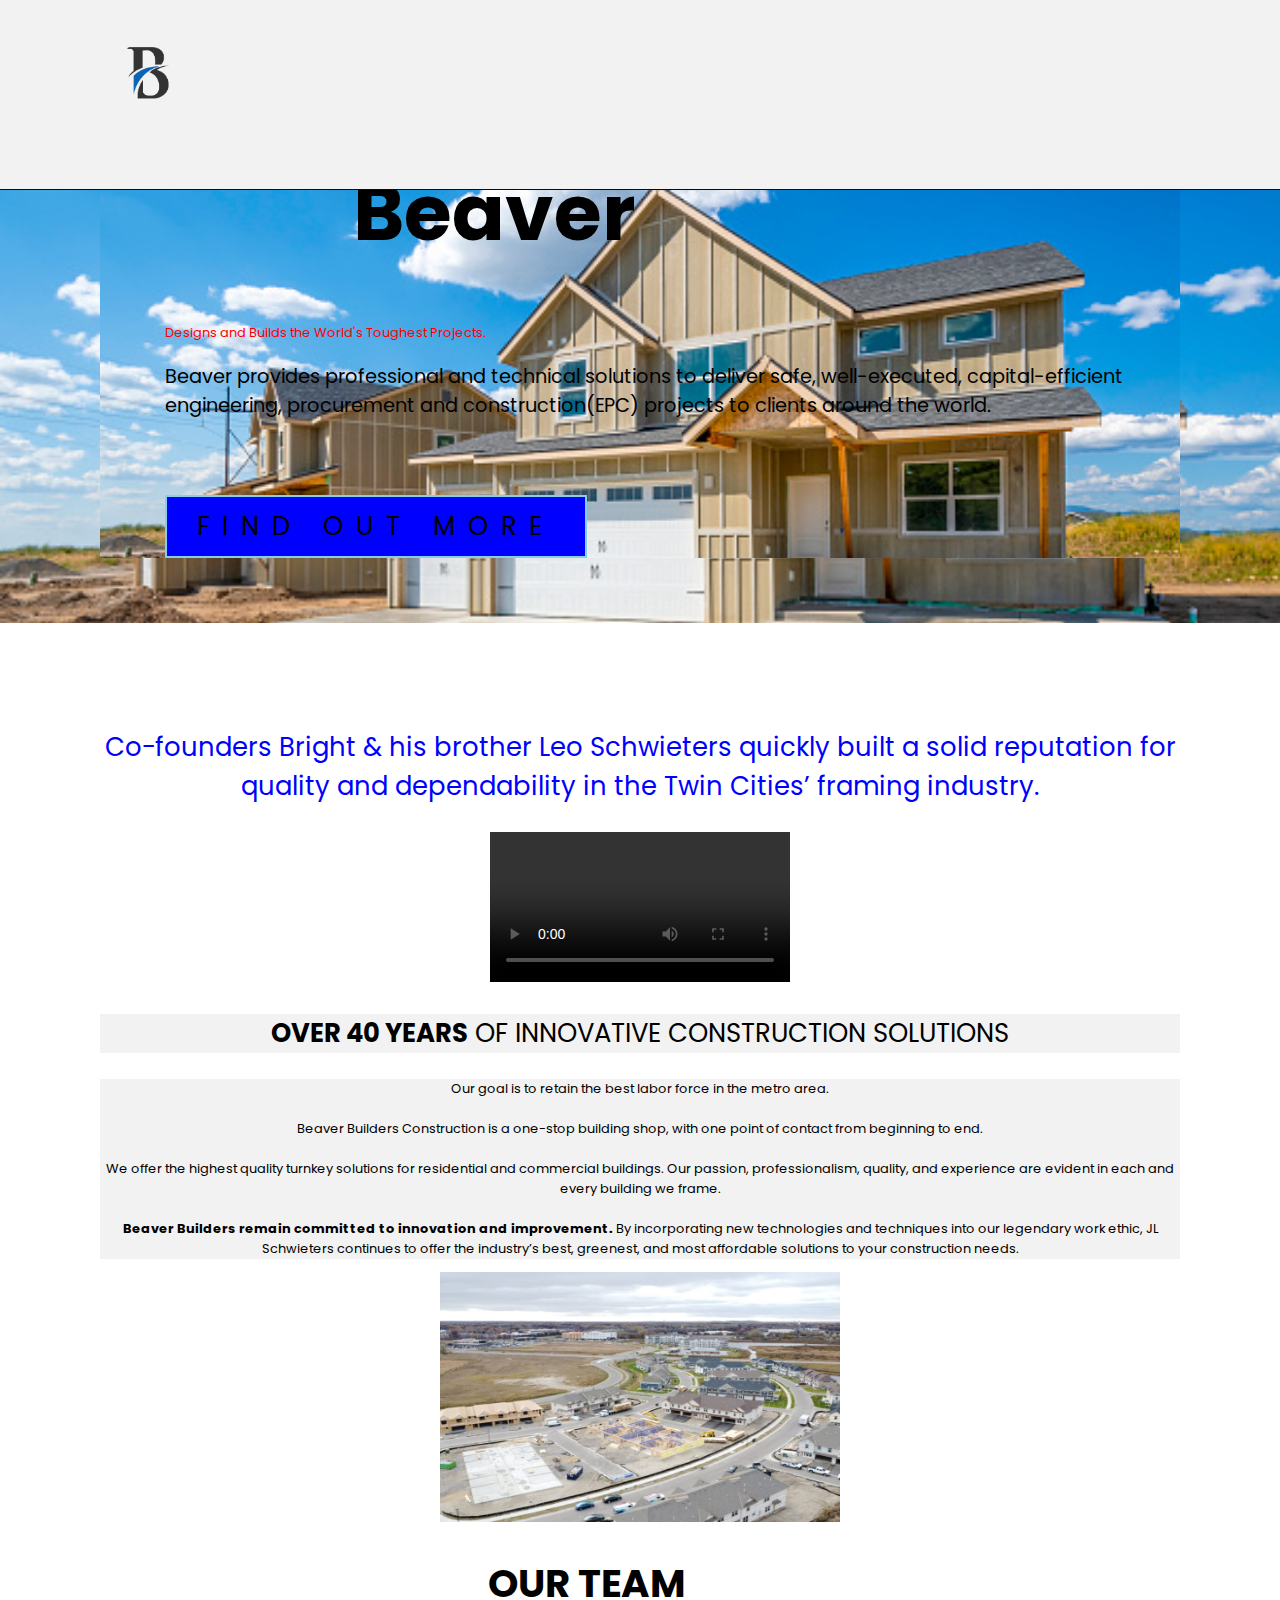
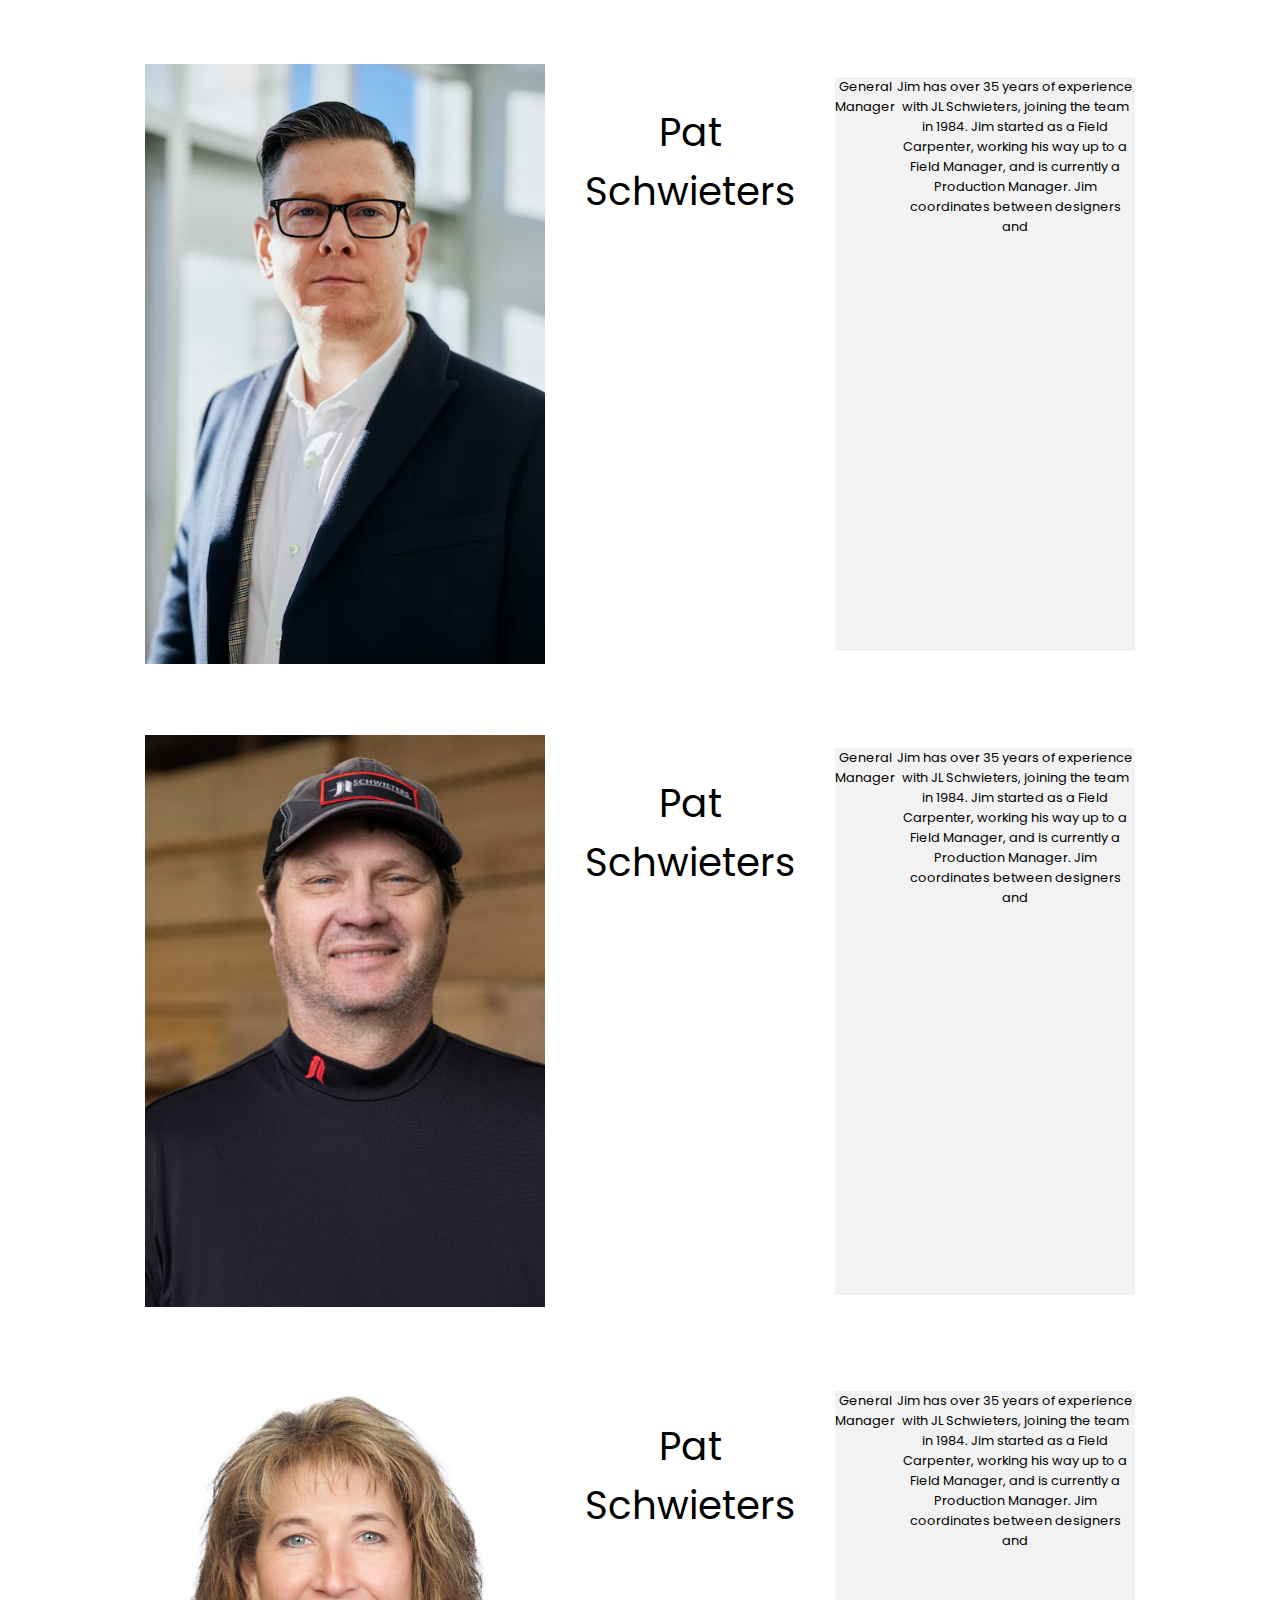
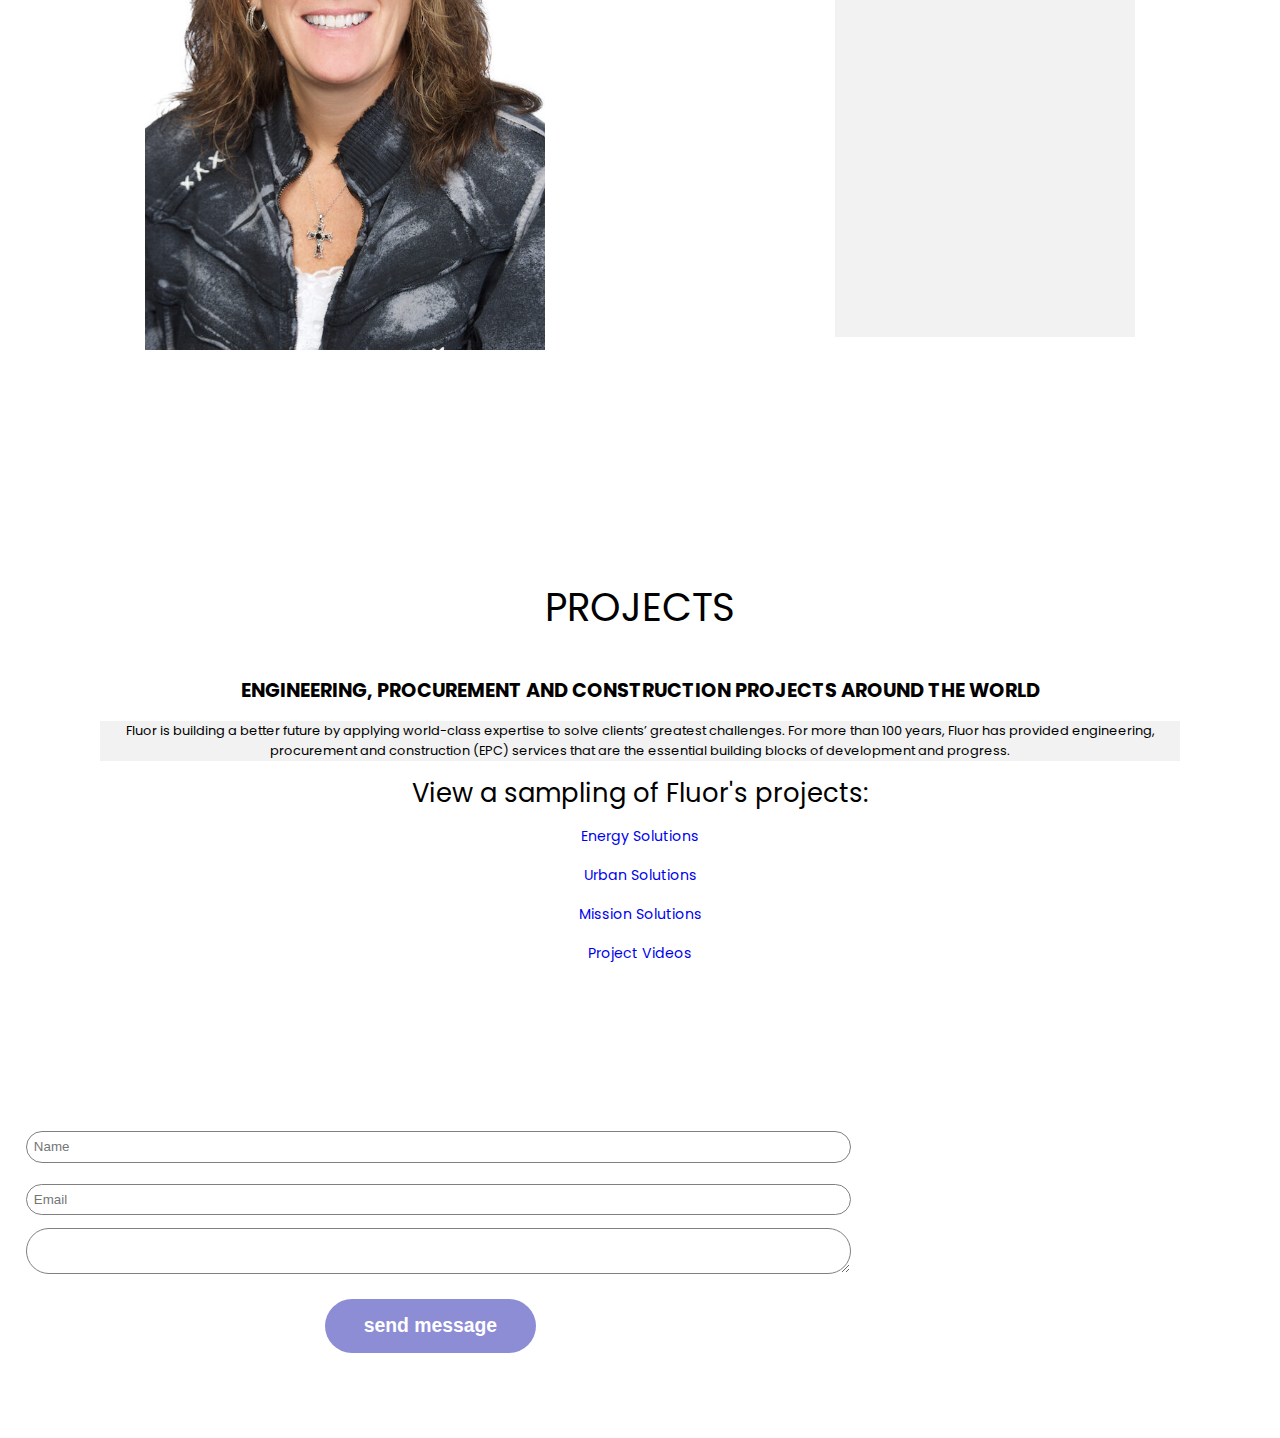
==== main.html @ 06c37880 "first commit" ====
<!DOCTYPE html>
<html lang="en">
<head>
    <meta charset="UTF-8">
    <meta http-equiv="X-UA-Compatible" content="IE=edge">
    <meta name="viewport" content="width=device-width, initial-scale=1.0">
    <title>Beaver Builders Company LTD.</title>
    <link rel="icon" href="images/">
    <link rel="stylesheet" href="CSS/style.css">
</head>
<body>
    <header class="header" data-header>
        <div class="container">
                <h1><a href="#" class="logo"><img src="images/logo.png" width="100px"></a></h1>

            <nav class="navbar" data-navbar>
                <ul class="navbar-list">
                    <li class="pere"><a href="#" data-nav-link>Home</a></li>
                    <li><a href="#" data-nav-link>About Us</a></li>
                    <li><a href="#" data-nav-link>Projects</a></li>
                    <li><a href="#" data-nav-link>Contact Us</a></li>
                </ul>
            </nav>

            <div class="header-btn">
                <div class="nav-toggle-btn" aria-label="Toggle Menu" data-menu-toggle-btn>
                    <span class="bar t"></span>
                    <span class="bar m"></span>
                    <span class="bar b"></span>
                </div>
            </div>
            
        </div>
    </header>

    <!-- THIS IS SECTION FOR HERO -->
    <section class="hero">
        <div class="hero container">
            <div class="hero-content">
                <h1>Beaver<span></span></h1>
                   <span> Designs and Builds
                    the World's Toughest Projects.</span>
                </h1>

                <p class="sub-head">
                    Beaver provides professional and 
                    technical solutions to deliver safe, well-executed, 
                    capital-efficient engineering, procurement and construction(EPC) 
                    projects to clients around the world.
                </p>

                <div>
                    <a href="#about" class="hero-btn">Find Out More</a>
                </div>
            </div>
           
        </div>
    </section>

    <!-- this section for about -->

    <section class="about" id="about">
        <div class="container">
            <div class="about-content">
                <p class="about-subtitle">Co-founders Bright & his brother Leo Schwieters 
                    quickly built a solid reputation for quality 
                    and dependability in the Twin Cities’ framing industry.
                </p>

                <video controls>
                    <img src="videos/about.vd.mp4" width="320px" height="240">
                </video>

                <div>
                <p class="about-title"><strong>OVER 40 YEARS</strong> OF INNOVATIVE CONSTRUCTION SOLUTIONS<br></p>
                
                <p class="text">
                    Our goal is to retain the best labor force in the metro area.<br><br>
                    Beaver Builders Construction is a one-stop building shop, 
                    with one point of contact from beginning to end.<br><br>
                    
                    We offer the highest quality turnkey solutions for residential and commercial buildings. 
                    Our passion, professionalism, quality, and experience are evident in each and every building we frame.<br><br>
                    
                    <b>Beaver Builders remain committed to innovation and improvement.</b> 
                    By incorporating new technologies and techniques into our legendary work ethic, 
                    JL Schwieters continues to offer the industry’s best, greenest, 
                    and most affordable solutions to your construction needs.
                </p>

                <img src="images/aboutimg.jpg" class="about-img">
                </div>
            </div>

            <h1>OUR TEAM</h1>

            <div class="team">
                
                <img src="images/about.badge.avif" class="team-img">

                <blockquote>Pat Schwieters</blockquote>
                <p class="text">General Manager</p>

                <p class="text">
                    Jim has over 35 years of experience 
                    with JL Schwieters, joining the team in 1984. Jim started as a Field Carpenter, working his way up to a Field Manager, and is currently a Production Manager. 
                    Jim coordinates between designers and
                </p>
            </div>

            <div class="team">
                
                <img src="images/about.badge.jpg" class="team-img">
                <blockquote>Pat Schwieters</blockquote>
                <p class="text">General Manager</p>

                <p class="text">
                    Jim has over 35 years of experience 
                    with JL Schwieters, joining the team in 1984. Jim started as a Field Carpenter, working his way up to a Field Manager, and is currently a Production Manager. 
                    Jim coordinates between designers and</p>
            </div>

            <div class="team">
             
                <img src="images/about.badge1.jpg" class="team-img">
                <blockquote>Pat Schwieters</blockquote>
                <p class="text">General Manager</p>
                <p class="text">
                    Jim has over 35 years of experience 
                    with JL Schwieters, joining the team in 1984. Jim started as a Field Carpenter, working his way up to a Field Manager, and is currently a Production Manager. 
                    Jim coordinates between designers and</p>
            </div>
            
        </div>
    </section>

    <!--  -->

    <section class="project" id="projects">
        <div class="container">
            <div class="project-content">
                <p>PROJECTS</p>

                <h2>Engineering, Procurement and Construction Projects Around the World</h2>
                <p class="text">
                    Fluor is building a better future
                    by applying world-class expertise to solve clients’ 
                    greatest challenges. For more than 100 years, Fluor has provided engineering, 
                    procurement and construction (EPC) 
                    services that are the essential building blocks of development and progress.
                </p>

                <div class="ul"> View a sampling of Fluor's projects:
                    <li><a href="#">Energy Solutions</a></li>
                    <li><a href="#">Urban Solutions</a></li>
                    <li><a href="#">Mission Solutions</a></li>
                    <li><a href="#">Project Videos</a></li>  
                </div>

            </div>
         </div>
    </section>


    <!--  -->

    <section class="contact">
        <div class="container">
            <div class="col-left">
                <form>
                    <!-- <label for="name">Name</label> -->
                    <input placeholder="Name" type="name">
                    <input placeholder="Email" type="email">

                    <textarea type="messge"></textarea>

                    <input type="submit" value="send message">
                </form>
            </div>
        </div>
    </section>

    <script src="script.js"></script>

    
</body>
</html>
---- CSS/style.css ----
@import url("https://fonts.googleapis.com/css2?family=Poppins:wght@400;500;700&display=swap");
body {
  margin: 0;
  font-family: "poppins";
}

html {
  font-size: 80.7%;
}

.header {
  background: #f2f2f2;
  position: absolute;
  top: -25px;
  left: 0;
  width: 100%;
  padding-top: 5em;
  padding-block: 20px;
  -webkit-border-after: 1px solid rgb(13, 12, 12);
          border-block-end: 1px solid rgb(13, 12, 12);
  z-index: 4;
}
.header.active {
  color: black;
  position: fixed;
  top: -2px;
  left: 0;
  background-color: white;
}

.header .container {
  display: flex;
  justify-content: space-between;
  align-items: center;
}

.navbar {
  position: absolute;
  top: 100%;
  left: 50%;
  transform: translateX(-50%);
  width: calc(100% - 30px);
  background-color: plum;
  padding: 20px;
  height: 0;
  overflow: hidden;
  visibility: hidden;
  transition: 0.4s;
}
.navbar.active {
  height: 236px;
  visibility: visible;
}

.navbar-list {
  margin-block: 10px;
  padding: 0;
  margin: 0;
}
.navbar-list li {
  list-style-type: none;
}
.navbar-list li a {
  text-decoration: none;
  font-size: 1.5em;
  padding: 10px 15px;
  font-weight: 500;
  color: inherit;
  display: block;
  transition: 0.2s;
}
.navbar-list li a:is(:hover, :focus) {
  color: orangered;
}

.nav-toggle-btn {
  display: grid;
  gap: 4px;
  cursor: pointer;
}

.header-btn {
  display: flex;
  align-items: center;
  gap: 20px;
}

.bar {
  width: 10px;
  height: 3px;
  background: black;
  border-radius: 5px;
}

.bar.m {
  width: 20px;
}

.bar.b {
  margin-left: auto;
}

.nav-toggle-btn.change .bar.t {
  transform: translate(1px, 3px) rotate(45deg);
}

.nav-toggle-btn.change .bar.m {
  transform: rotate(-45deg);
}

.nav-toggle-btn.change .bar.b {
  transform: translate(-1px, -3px) rotate(45deg);
}

section {
  padding: 5em 2em;
}

.hero {
  text-align: center;
  background: url("../images/hero.bg.jpg");
  background-size: cover;
  background-repeat: no-repeat;
}
.hero .container {
  display: flex;
}

.hero h1 {
  max-width: 12ch;
  font-size: 6em;
  display: block;
  font-weight: bold;
  margin-inline: auto;
  position: relative;
  color: black;
  animation: text_reveal 0.5s ease forwards;
  animation-delay: 1.5s;
}

.hero h1 span {
  position: absolute;
  top: 0;
  left: 0;
  height: 100%;
  width: 0;
  background-color: crimson;
  animation: text_reveal_box 1s ease;
  animation-delay: 0.5s;
}
.hero h1 span:nth-child(1) span {
  animation-delay: 0.5s;
}
@keyframes text_reveal {
  0% {
    transform: translateX(10px);
  }
  100% {
    transform: translateY(20%);
  }
}

.hero .sub-head {
  font-size: 1.5em;
  color: black;
  -webkit-margin-after: 25px;
          margin-block-end: 25px;
}

.hero span {
  color: red;
  font-size: 1rem;
}

.hero-btn {
  display: inline-block;
  padding: 10px 30px;
  color: black;
  background-color: blue;
  border: 2px solid skyblue;
  font-size: 2rem;
  text-transform: uppercase;
  text-decoration: none;
  letter-spacing: 1rem;
  margin-top: 50px;
  transition: 0.3s ease;
  transition-property: background-color, color;
}
.hero-btn:hover {
  color: white;
  background-color: crimson;
}

.about {
  text-align: center;
}
.about .container {
  justify-content: center;
  padding: 15px;
  gap: 1em;
}

.about-content {
  font-size: 1em;
}
.about-content .about-subtitle {
  color: blue;
  align-items: center;
}

div .about-title {
  font-size: 2em;
  background: #f2f2f2;
}

div .text {
  background: #f2f2f2;
  text-align: left;
  align-items: center;
  text-align: center;
}

div .about-img {
  width: 400px;
  height: 250px;
}

.team {
  padding: 2em;
  margin: 1.5em;
}

.team-img {
  width: 400px;
}

.project {
  text-align: center;
}

.project-content h2 {
  text-transform: uppercase;
}
.project-content p {
  font-size: 3em;
}
.project-content .text {
  font-size: 1em;
}

.project-content .ul {
  font-size: 2em;
}
.project-content .ul li {
  list-style-type: none;
}
.project-content .ul a {
  text-decoration: none;
  font-size: 1ex;
}

.contact {
  text-align: center;
}
.contact .container {
  display: flex;
  margin-top: 2em;
  width: 100%;
}

.col-left {
  font-size: 2em;
}
.col-left form {
  display: block;
}

input, textarea {
  width: 100%;
  padding: 1ex;
  margin-bottom: 1em;
  border-radius: 2em;
  border: 1px solid gray;
}

input[type=submit] {
  background-color: rgb(141, 141, 214);
  color: white;
  font-weight: bold;
  border: none;
  font-size: 1.5rem;
  display: inline-block;
  padding: 0.8em 2em;
  width: unset;
  cursor: pointer;
}

input[type=submit]:hover {
  background: white;
  color: rgb(16, 174, 236);
  border: 2px solid blue;
}

@media only screen and (min-width: 768px) {
  .nav-toggle-btn {
    display: none;
  }
  .header .container {
    display: grid;
    grid-template-columns: 180px auto;
    justify-content: unset;
  }
  .header .navbar {
    display: flex;
    justify-content: space-between;
    background: none;
    position: unset;
    height: auto;
    width: 100%;
    padding: 0;
  }
  .header .navbar .navbar-list {
    display: flex;
  }
  .header .navbar a {
    color: black;
    font-size: 1.5em;
    padding: 5px 7px;
  }
  .header .navbar li.pere a {
    font-weight: bold;
  }
}
@media only screen and (min-width: 1080px) {
  .container {
    width: 1080px;
    margin: 0 auto;
  }
  .hero .container {
    display: flex;
    justify-content: space-between;
    text-align: left;
  }
  .hero-content {
    align-items: center;
    margin: 3em 3em 0 5em;
  }
  h1 {
    font-size: 3em;
    width: 90%;
  }
  h1 span {
    color: blue;
  }
  .about {
    position: relative;
  }
  .about-subtitle {
    font-size: 2em;
  }
  .about .team {
    display: flex;
  }
  .about blockquote {
    font-size: 3em;
  }
  .contact-section {
    position: relative;
  }
  .contact-section .container {
    display: flex;
  }
}/*# sourceMappingURL=style.css.map */
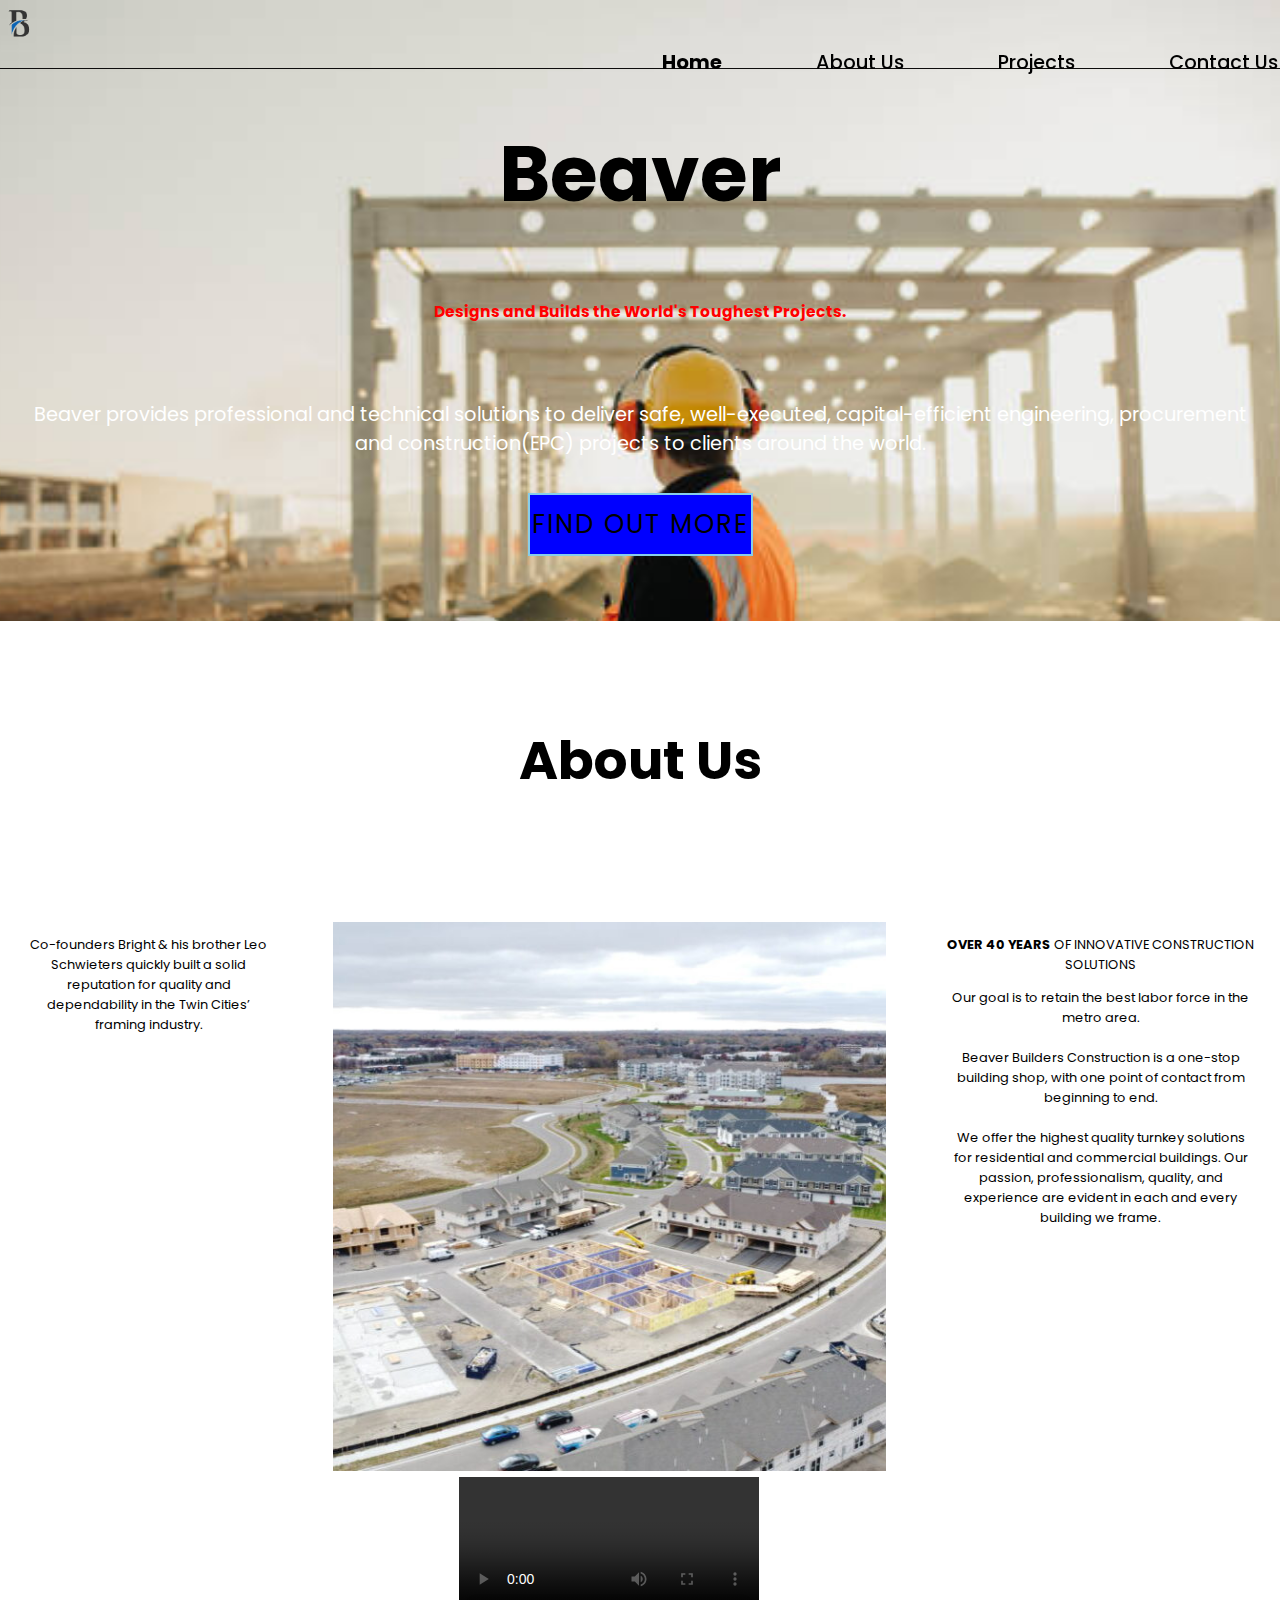
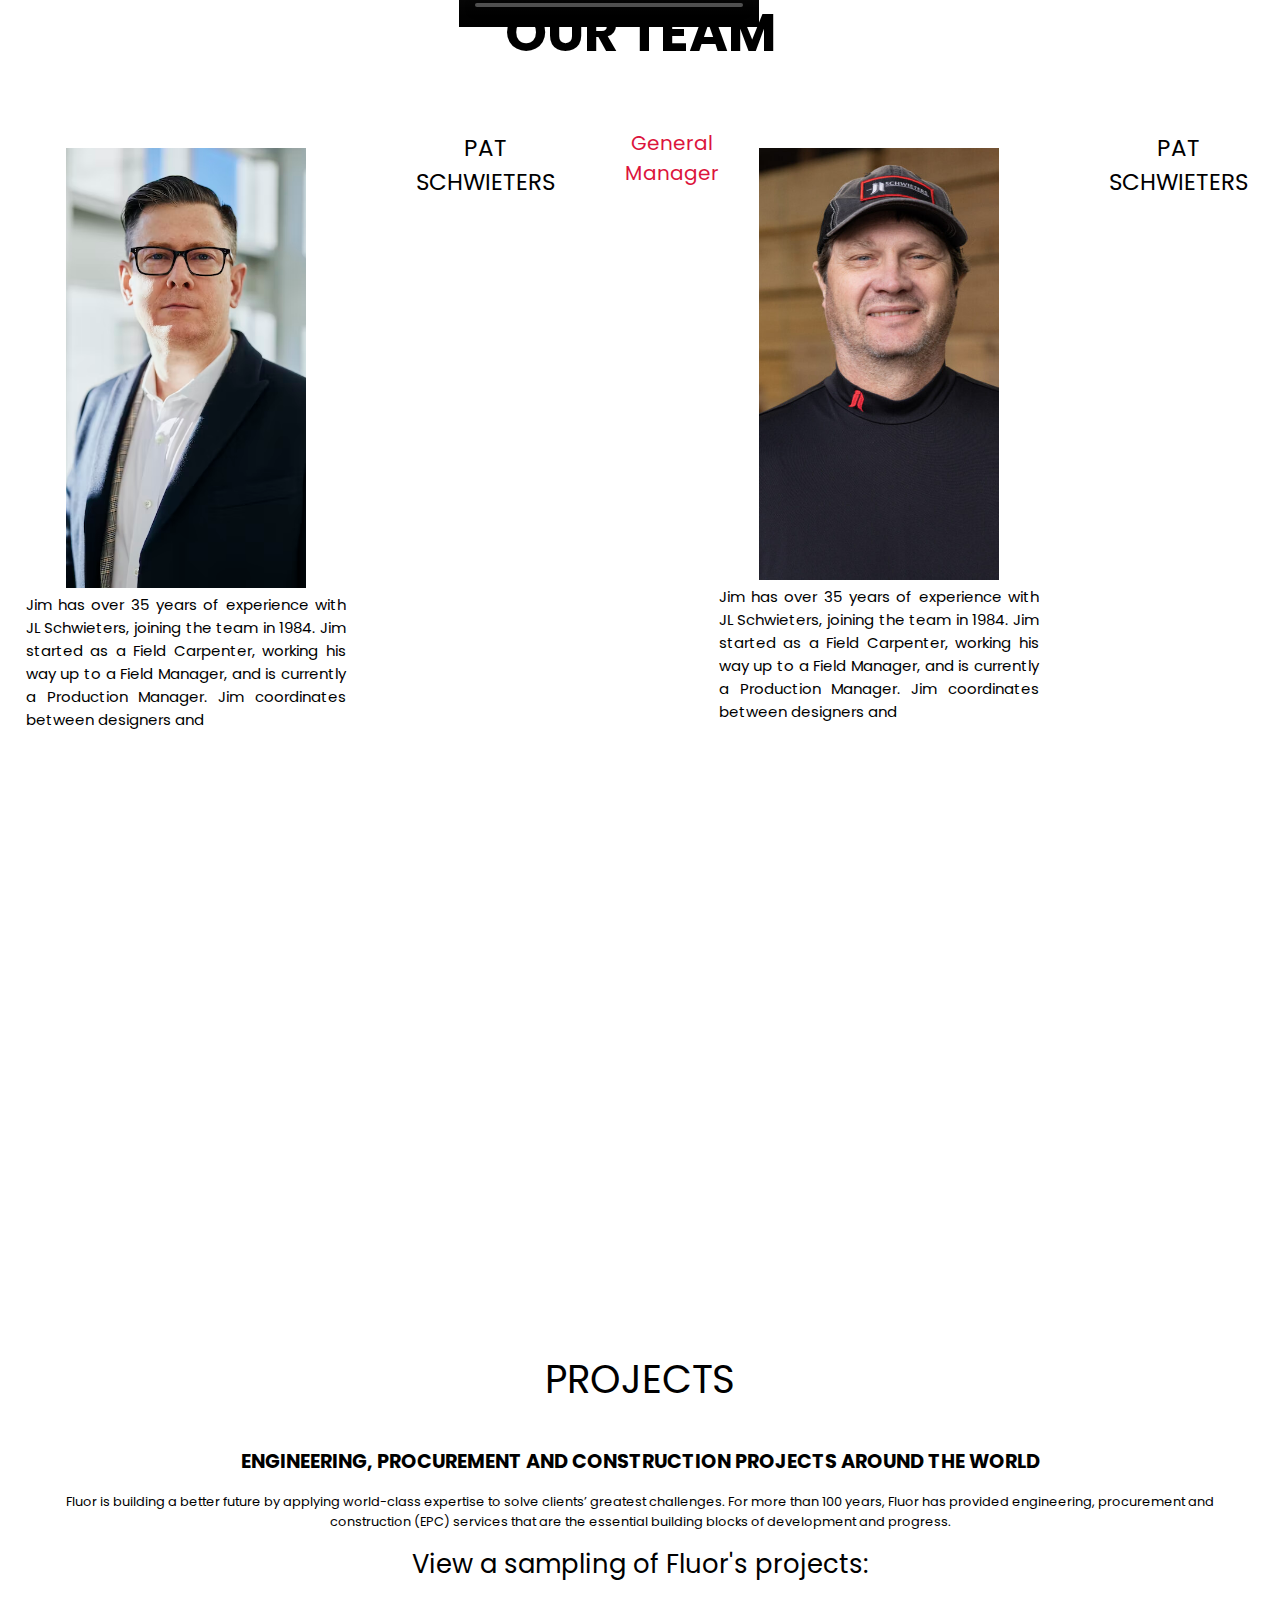
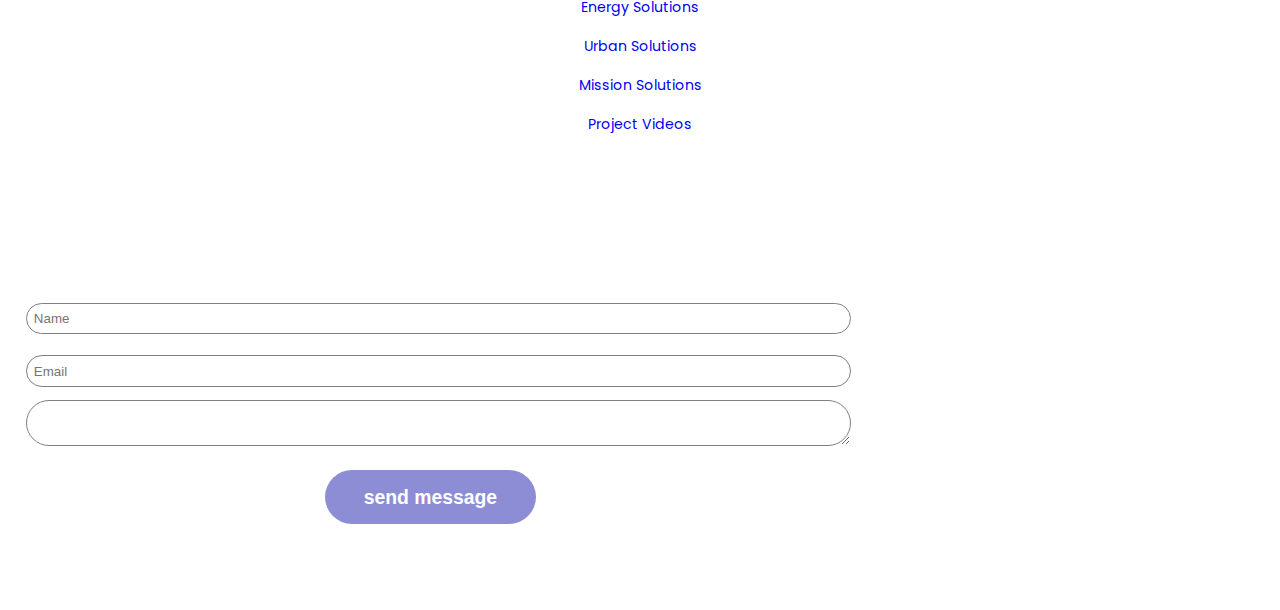
==== commit 10731305: "worked on the header section" ====
--- a/main.html
+++ b/main.html
@@ -13,12 +13,12 @@
         <div class="container">
                 <h1><a href="#" class="logo"><img src="images/logo.png" width="100px"></a></h1>
 
-            <nav class="navbar" data-navbar>
-                <ul class="navbar-list">
+            <nav class="navbar" >
+                <ul class="navbar-list" data-navbar>
                     <li class="pere"><a href="#" data-nav-link>Home</a></li>
-                    <li><a href="#" data-nav-link>About Us</a></li>
+                    <li><a href="#about" data-nav-link>About Us</a></li>
                     <li><a href="#" data-nav-link>Projects</a></li>
-                    <li><a href="#" data-nav-link>Contact Us</a></li>
+                    <li><a href="#contact" data-nav-link>Contact Us</a></li>
                 </ul>
             </nav>
 
@@ -35,10 +35,11 @@
 
     <!-- THIS IS SECTION FOR HERO -->
     <section class="hero">
-        <div class="hero container">
+        <div class="container">
             <div class="hero-content">
-                <h1>Beaver<span></span></h1>
-                   <span> Designs and Builds
+                <h1>Beaver<span></span>
+                    <span> <br>
+                    Designs and Builds
                     the World's Toughest Projects.</span>
                 </h1>
 
@@ -60,46 +61,56 @@
     <!-- this section for about -->
 
     <section class="about" id="about">
+        <h1>About Us</h1>
         <div class="container">
             <div class="about-content">
-                <p class="about-subtitle">Co-founders Bright & his brother Leo Schwieters 
-                    quickly built a solid reputation for quality 
-                    and dependability in the Twin Cities’ framing industry.
-                </p>
 
-                <video controls>
-                    <img src="videos/about.vd.mp4" width="320px" height="240">
-                </video>
+                <div class="about-list">
+                    <p class="about-subtitle">Co-founders Bright & his brother Leo Schwieters 
+                        quickly built a solid reputation for quality 
+                        and dependability in the Twin Cities’ framing industry.
+                    </p>
+    
+                </div>
+                
 
-                <div>
-                <p class="about-title"><strong>OVER 40 YEARS</strong> OF INNOVATIVE CONSTRUCTION SOLUTIONS<br></p>
+                <div class="about-list2">
+                    <img src="images/aboutimg.jpg" class="about-img">
+
+                    <video controls>
+                        <img src="videos/about.vd.mp4" width="320px" height="240">
+                    </video>
+                </div>
                 
-                <p class="text">
-                    Our goal is to retain the best labor force in the metro area.<br><br>
-                    Beaver Builders Construction is a one-stop building shop, 
-                    with one point of contact from beginning to end.<br><br>
-                    
-                    We offer the highest quality turnkey solutions for residential and commercial buildings. 
-                    Our passion, professionalism, quality, and experience are evident in each and every building we frame.<br><br>
-                    
-                    <b>Beaver Builders remain committed to innovation and improvement.</b> 
-                    By incorporating new technologies and techniques into our legendary work ethic, 
-                    JL Schwieters continues to offer the industry’s best, greenest, 
-                    and most affordable solutions to your construction needs.
-                </p>
+                
+                
 
-                <img src="images/aboutimg.jpg" class="about-img">
+                <div class="about-list3">
+                    <p class="about-title"><strong>OVER 40 YEARS</strong> OF INNOVATIVE CONSTRUCTION SOLUTIONS<br></p>
+                
+                    <p class="about-subtitle">
+                        Our goal is to retain the best labor force in the metro area.<br><br>
+                        Beaver Builders Construction is a one-stop building shop, 
+                        with one point of contact from beginning to end.<br><br>
+                        
+                        We offer the highest quality turnkey solutions for residential and commercial buildings. 
+                        Our passion, professionalism, quality, and experience are evident in each and every building we frame.<br><br>
+                    </p>
+                
                 </div>
+                
             </div>
+        </div>
 
             <h1>OUR TEAM</h1>
 
+        <div class="team-section">    
             <div class="team">
                 
                 <img src="images/about.badge.avif" class="team-img">
 
                 <blockquote>Pat Schwieters</blockquote>
-                <p class="text">General Manager</p>
+                <p class="text-title">General Manager</p>
 
                 <p class="text">
                     Jim has over 35 years of experience 
@@ -107,12 +118,12 @@
                     Jim coordinates between designers and
                 </p>
             </div>
-
+        
             <div class="team">
                 
                 <img src="images/about.badge.jpg" class="team-img">
                 <blockquote>Pat Schwieters</blockquote>
-                <p class="text">General Manager</p>
+                <p class="text-title">General Manager</p>
 
                 <p class="text">
                     Jim has over 35 years of experience 
@@ -124,7 +135,7 @@
              
                 <img src="images/about.badge1.jpg" class="team-img">
                 <blockquote>Pat Schwieters</blockquote>
-                <p class="text">General Manager</p>
+                <p class="text-title">General Manager</p>
                 <p class="text">
                     Jim has over 35 years of experience 
                     with JL Schwieters, joining the team in 1984. Jim started as a Field Carpenter, working his way up to a Field Manager, and is currently a Production Manager. 
@@ -164,7 +175,7 @@
 
     <!--  -->
 
-    <section class="contact">
+    <section class="contact" id="contact">
         <div class="container">
             <div class="col-left">
                 <form>
@@ -172,7 +183,7 @@
                     <input placeholder="Name" type="name">
                     <input placeholder="Email" type="email">
 
-                    <textarea type="messge"></textarea>
+                    <textarea type="message"></textarea>
 
                     <input type="submit" value="send message">
                 </form>
--- a/CSS/style.css
+++ b/CSS/style.css
@@ -8,33 +8,40 @@
   font-size: 80.7%;
 }
 
+img {
+  width: 100%;
+  height: 100%;
+  -o-object-fit: cover;
+     object-fit: cover;
+}
+
 .header {
-  background: #f2f2f2;
-  position: absolute;
-  top: -25px;
+  position: fixed;
+  top: -20px;
   left: 0;
   width: 100%;
-  padding-top: 5em;
-  padding-block: 20px;
-  -webkit-border-after: 1px solid rgb(13, 12, 12);
-          border-block-end: 1px solid rgb(13, 12, 12);
+  border-block-end: 1px solid rgb(13, 12, 12);
   z-index: 4;
 }
 .header.active {
   color: black;
-  position: fixed;
-  top: -2px;
-  left: 0;
-  background-color: white;
+  background-color: #f2f2f2;
 }
 
 .header .container {
   display: flex;
   justify-content: space-between;
-  align-items: center;
+}
+
+.header .logo img {
+  width: 40px;
 }
 
 .navbar {
+  width: 100%;
+}
+
+.navbar-list {
   position: absolute;
   top: 100%;
   left: 50%;
@@ -45,24 +52,18 @@
   height: 0;
   overflow: hidden;
   visibility: hidden;
-  transition: 0.4s;
-}
-.navbar.active {
+  transition: 0.4s ease-in;
+}
+.navbar-list.change {
   height: 236px;
   visibility: visible;
 }
-
-.navbar-list {
-  margin-block: 10px;
-  padding: 0;
-  margin: 0;
-}
 .navbar-list li {
   list-style-type: none;
 }
 .navbar-list li a {
   text-decoration: none;
-  font-size: 1.5em;
+  font-size: 2.2em;
   padding: 10px 15px;
   font-weight: 500;
   color: inherit;
@@ -118,12 +119,9 @@
 
 .hero {
   text-align: center;
-  background: url("../images/hero.bg.jpg");
+  background: url("../images/herelg.jpg") center fixed;
   background-size: cover;
   background-repeat: no-repeat;
-}
-.hero .container {
-  display: flex;
 }
 
 .hero h1 {
@@ -138,104 +136,89 @@
   animation-delay: 1.5s;
 }
 
-.hero h1 span {
-  position: absolute;
-  top: 0;
-  left: 0;
-  height: 100%;
-  width: 0;
-  background-color: crimson;
-  animation: text_reveal_box 1s ease;
-  animation-delay: 0.5s;
-}
-.hero h1 span:nth-child(1) span {
-  animation-delay: 0.5s;
-}
-@keyframes text_reveal {
-  0% {
-    transform: translateX(10px);
-  }
-  100% {
-    transform: translateY(20%);
-  }
-}
-
 .hero .sub-head {
   font-size: 1.5em;
-  color: black;
-  -webkit-margin-after: 25px;
-          margin-block-end: 25px;
+  color: white;
+  margin-block-end: 25px;
 }
 
 .hero span {
   color: red;
-  font-size: 1rem;
+  font-size: 1.2rem;
 }
 
 .hero-btn {
   display: inline-block;
-  padding: 10px 30px;
+  padding: 10px 2px;
   color: black;
   background-color: blue;
   border: 2px solid skyblue;
   font-size: 2rem;
   text-transform: uppercase;
   text-decoration: none;
-  letter-spacing: 1rem;
-  margin-top: 50px;
-  transition: 0.3s ease;
+  letter-spacing: 2px;
+  margin-top: 10px;
+  transition: 1s ease;
   transition-property: background-color, color;
 }
 .hero-btn:hover {
   color: white;
+  transition: 1s ease;
   background-color: crimson;
 }
 
 .about {
   text-align: center;
 }
+.about h1 {
+  font-size: 53px;
+}
 .about .container {
-  justify-content: center;
-  padding: 15px;
-  gap: 1em;
-}
-
-.about-content {
-  font-size: 1em;
-}
-.about-content .about-subtitle {
-  color: blue;
-  align-items: center;
-}
-
-div .about-title {
-  font-size: 2em;
-  background: #f2f2f2;
-}
-
-div .text {
-  background: #f2f2f2;
-  text-align: left;
-  align-items: center;
-  text-align: center;
-}
-
-div .about-img {
-  width: 400px;
-  height: 250px;
-}
-
-.team {
-  padding: 2em;
-  margin: 1.5em;
-}
-
-.team-img {
-  width: 400px;
-}
-
+  padding: 7% 0;
+}
+.about .about-content {
+  display: flex;
+  justify-content: space-between;
+}
+.about .about-list {
+  flex-basis: 20%;
+}
+.about .about-list2 {
+  flex-basis: 45%;
+}
+.about .about-list3 {
+  flex-basis: 25%;
+}
+.about .team-section {
+  display: flex;
+}
+.about .team {
+  display: grid;
+  grid-template-columns: repeat(3, 1fr);
+  grid-gap: 30px;
+}
+.about .team img {
+  padding: 20px;
+  margin: 20px;
+  width: 240px;
+}
+.about .team blockquote {
+  font-size: 23px;
+  text-transform: uppercase;
+}
+.about .team .text-title {
+  font-size: 20px;
+  color: crimson;
+}
+.about .team .text {
+  text-align: justify;
+  font-size: 15px;
+}
+
+/* project section*/
 .project {
   text-align: center;
+  padding-top: 500px;
 }
 
 .project-content h2 {
@@ -305,11 +288,6 @@
   .nav-toggle-btn {
     display: none;
   }
-  .header .container {
-    display: grid;
-    grid-template-columns: 180px auto;
-    justify-content: unset;
-  }
   .header .navbar {
     display: flex;
     justify-content: space-between;
@@ -321,6 +299,12 @@
   }
   .header .navbar .navbar-list {
     display: flex;
+    height: 236px;
+    visibility: visible;
+    background: none;
+    top: 30px;
+    left: 100%;
+    gap: 80px;
   }
   .header .navbar a {
     color: black;
@@ -331,43 +315,50 @@
     font-weight: bold;
   }
 }
-@media only screen and (min-width: 1080px) {
-  .container {
-    width: 1080px;
-    margin: 0 auto;
-  }
-  .hero .container {
+@media only screen and (max-width: 768px) {
+  .about .about-content {
     display: flex;
     justify-content: space-between;
-    text-align: left;
-  }
-  .hero-content {
-    align-items: center;
-    margin: 3em 3em 0 5em;
-  }
-  h1 {
-    font-size: 3em;
-    width: 90%;
-  }
-  h1 span {
-    color: blue;
-  }
-  .about {
-    position: relative;
-  }
-  .about-subtitle {
-    font-size: 2em;
+    flex-direction: column;
+  }
+  .about .about-list,
+  .about .about-list2,
+  .about .about-list3 {
+    display: flex;
+    flex-direction: column;
+  }
+  .about .about-subtitle {
+    font-size: 16px;
+    text-align: justify;
+    margin: 10px;
+    padding: 20px;
+  }
+  .about .about-list2 {
+    margin: 10px;
+    padding: 20px;
+  }
+  .about .about-list2 img {
+    margin-bottom: 10px;
+  }
+  .about .team-section {
+    grid-template-columns: repeat(1, 1fr);
+    grid-gap: 30px;
   }
   .about .team {
-    display: flex;
-  }
-  .about blockquote {
-    font-size: 3em;
-  }
-  .contact-section {
-    position: relative;
-  }
-  .contact-section .container {
-    display: flex;
+    grid-template-columns: repeat(1, 1fr);
+    grid-gap: 30px;
+  }
+  .about .team img {
+    padding: 20px;
+    margin: 20px;
+    width: 240px;
+  }
+  .about .team blockquote {
+    font-size: 23px;
+    text-transform: uppercase;
+  }
+  .about .team .text-title {
+    font-size: 20px;
+    color: crimson;
   }
 }/*# sourceMappingURL=style.css.map */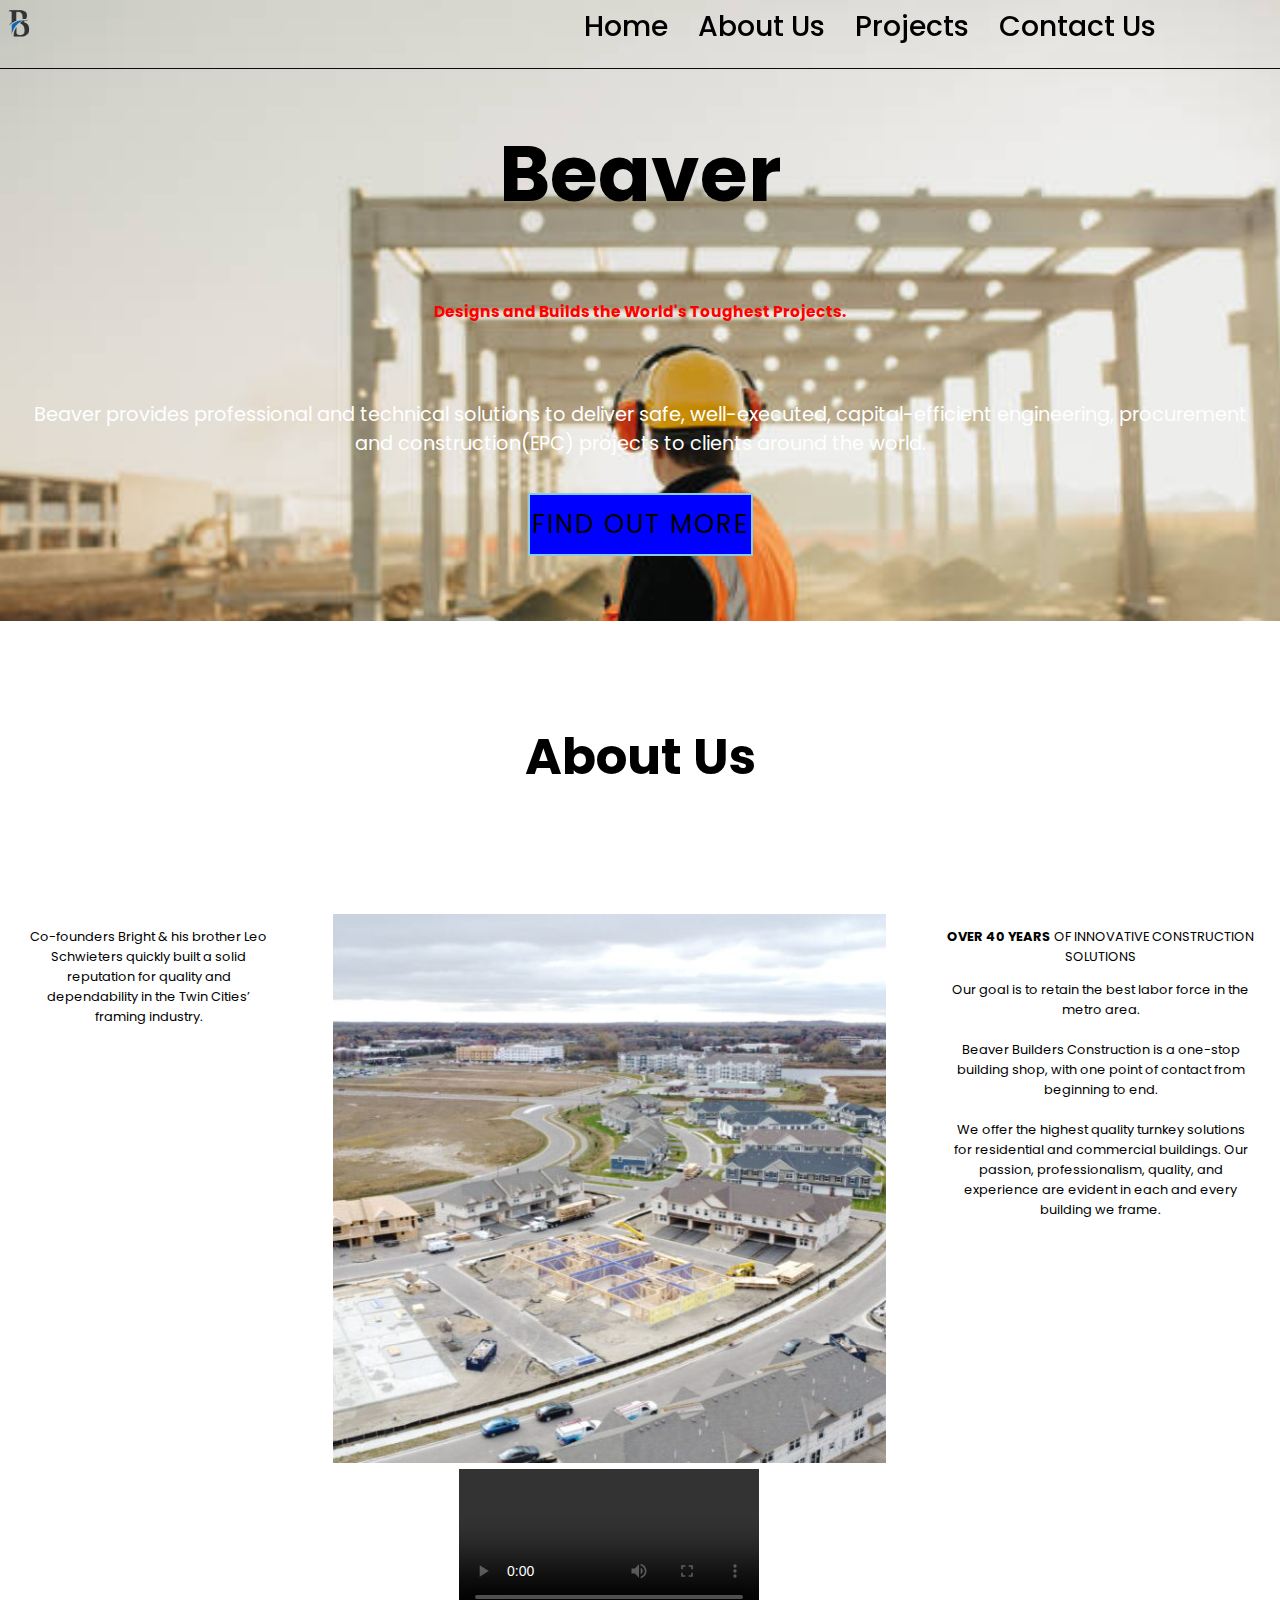
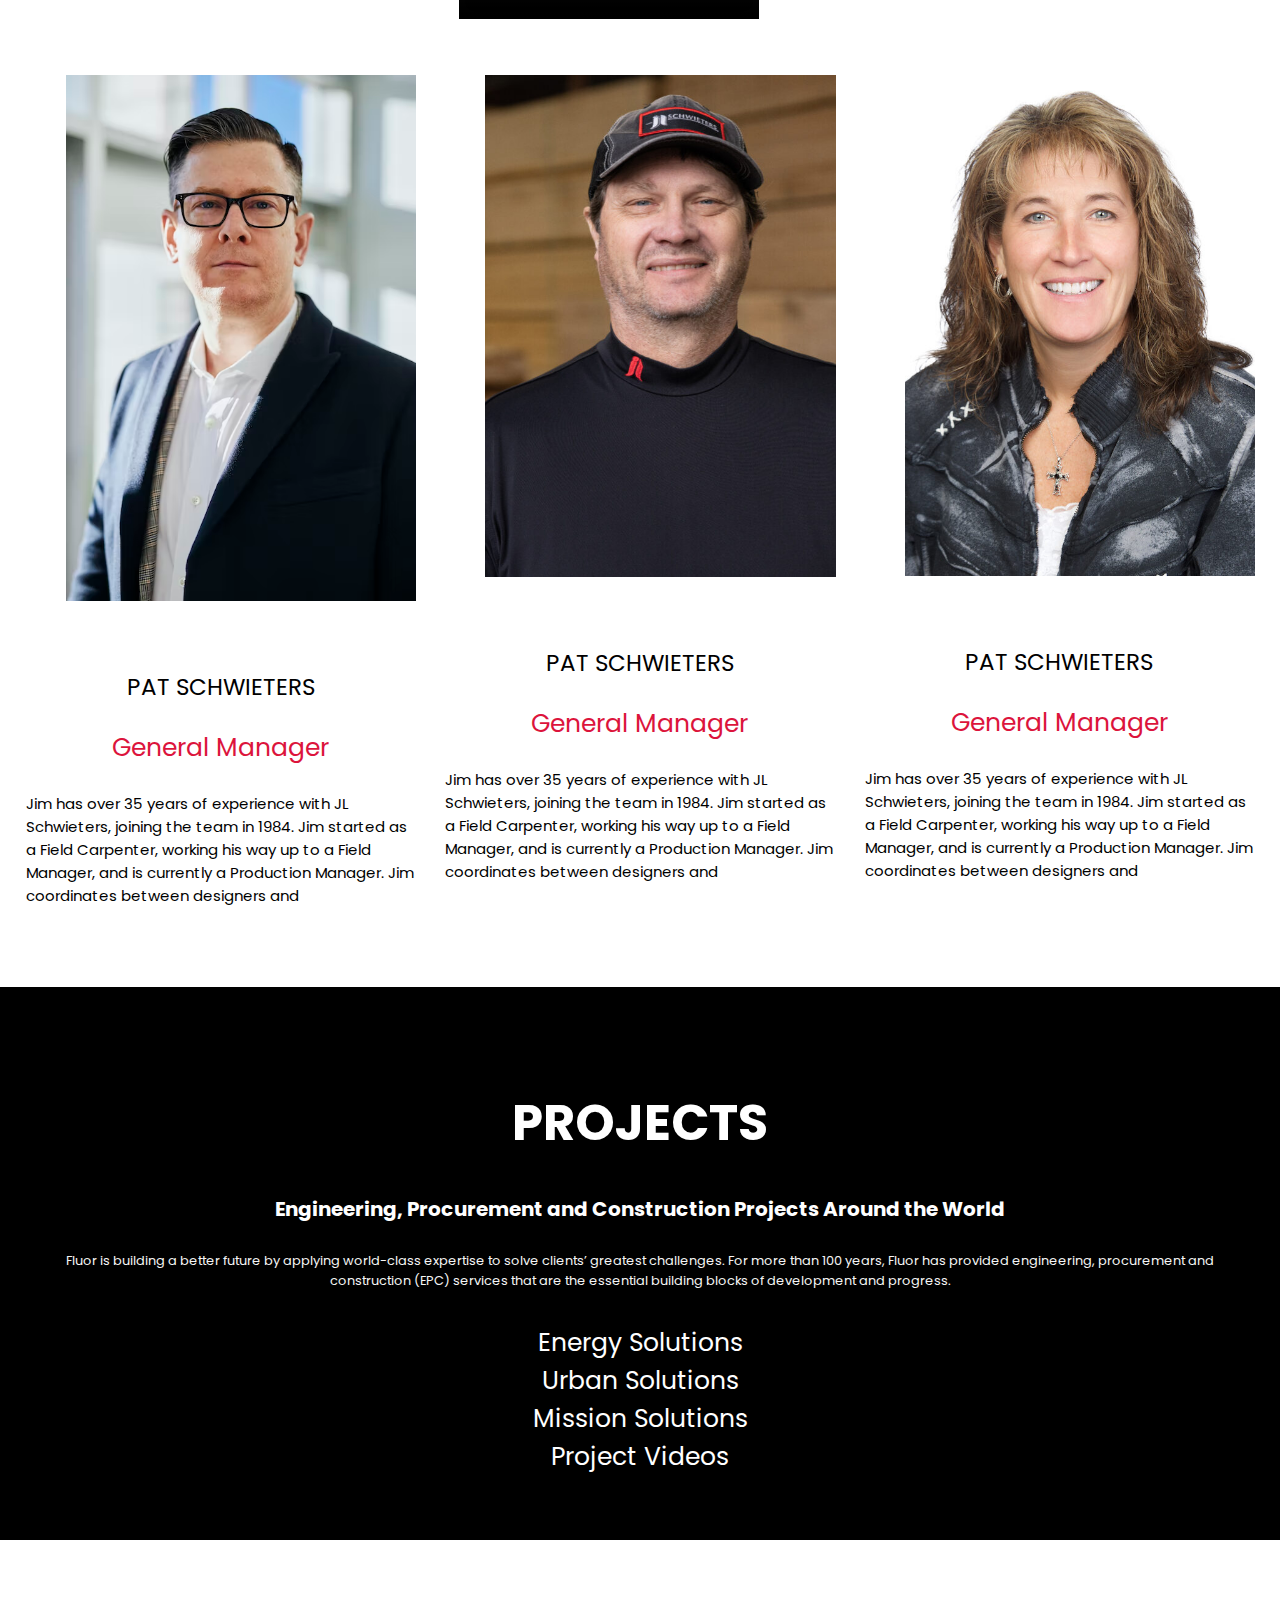
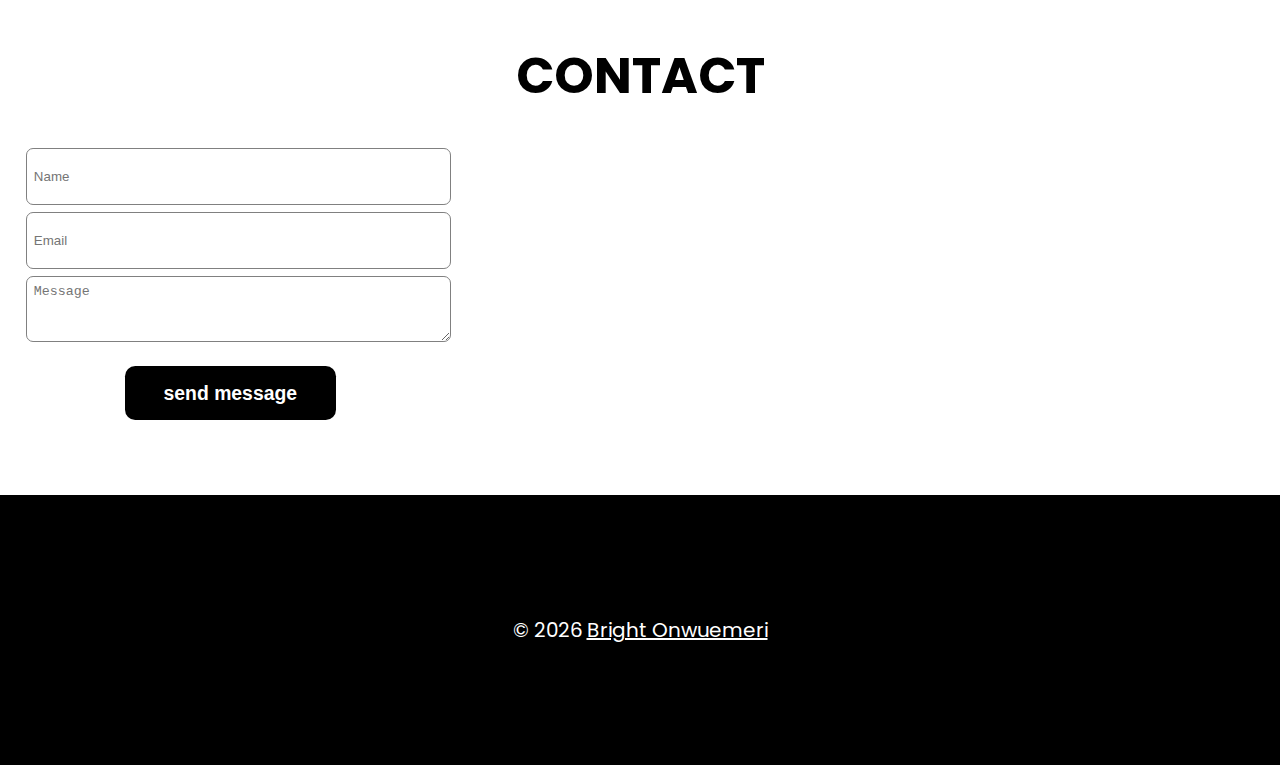
==== commit 1403f2c7: "work" ====
--- a/main.html
+++ b/main.html
@@ -5,8 +5,9 @@
     <meta http-equiv="X-UA-Compatible" content="IE=edge">
     <meta name="viewport" content="width=device-width, initial-scale=1.0">
     <title>Beaver Builders Company LTD.</title>
-    <link rel="icon" href="images/">
+    <link rel="icon" href="images/favicon.ico">
     <link rel="stylesheet" href="CSS/style.css">
+    <!-- <link rel="shortcut icon" href="favicon.ico" type="image/x-icon"> -->
 </head>
 <body>
     <header class="header" data-header>
@@ -17,7 +18,7 @@
                 <ul class="navbar-list" data-navbar>
                     <li class="pere"><a href="#" data-nav-link>Home</a></li>
                     <li><a href="#about" data-nav-link>About Us</a></li>
-                    <li><a href="#" data-nav-link>Projects</a></li>
+                    <li><a href="#project" data-nav-link>Projects</a></li>
                     <li><a href="#contact" data-nav-link>Contact Us</a></li>
                 </ul>
             </nav>
@@ -102,44 +103,61 @@
             </div>
         </div>
 
-            <h1>OUR TEAM</h1>
-
-        <div class="team-section">    
+        <h1 class="team1">OUR TEAM</h1>  
+
+        <div class="team-section"> 
+             
             <div class="team">
                 
-                <img src="images/about.badge.avif" class="team-img">
-
-                <blockquote>Pat Schwieters</blockquote>
-                <p class="text-title">General Manager</p>
-
-                <p class="text">
+                <div>
+                    <img src="images/about.badge.avif" class="team-img">
+                </div>
+
+                <div>
+                    <blockquote>Pat Schwieters</blockquote>
+                    <p class="text-title">General Manager</p>
+
+                    <p class="text">
                     Jim has over 35 years of experience 
                     with JL Schwieters, joining the team in 1984. Jim started as a Field Carpenter, working his way up to a Field Manager, and is currently a Production Manager. 
                     Jim coordinates between designers and
-                </p>
+                    </p>
+                </div>
             </div>
         
             <div class="team">
-                
-                <img src="images/about.badge.jpg" class="team-img">
-                <blockquote>Pat Schwieters</blockquote>
-                <p class="text-title">General Manager</p>
-
-                <p class="text">
+
+                <div>
+                    <img src="images/about.badge.jpg" class="team-img">
+                </div>
+
+                <div>
+                    <blockquote>Pat Schwieters</blockquote>
+                    <p class="text-title">General Manager</p>
+
+                    <p class="text">
                     Jim has over 35 years of experience 
                     with JL Schwieters, joining the team in 1984. Jim started as a Field Carpenter, working his way up to a Field Manager, and is currently a Production Manager. 
-                    Jim coordinates between designers and</p>
+                    Jim coordinates between designers and
+                    </p>
+                </div>
             </div>
 
             <div class="team">
-             
-                <img src="images/about.badge1.jpg" class="team-img">
-                <blockquote>Pat Schwieters</blockquote>
-                <p class="text-title">General Manager</p>
-                <p class="text">
+                <div>
+                    <img src="images/about.badge1.jpg" class="team-img">
+                </div>
+
+                <div>
+                    <blockquote>Pat Schwieters</blockquote>
+                    <p class="text-title">General Manager</p>
+
+                    <p class="text">
                     Jim has over 35 years of experience 
                     with JL Schwieters, joining the team in 1984. Jim started as a Field Carpenter, working his way up to a Field Manager, and is currently a Production Manager. 
-                    Jim coordinates between designers and</p>
+                    Jim coordinates between designers and
+                    </p>
+                </div>
             </div>
             
         </div>
@@ -147,12 +165,14 @@
 
     <!--  -->
 
-    <section class="project" id="projects">
-        <div class="container">
+    <section class="project" id="project">
+        <h1>PROJECTS</h1>
+
+        <div class="container">
+
             <div class="project-content">
-                <p>PROJECTS</p>
-
-                <h2>Engineering, Procurement and Construction Projects Around the World</h2>
+
+                <h4>Engineering, Procurement and Construction Projects Around the World</h4>
                 <p class="text">
                     Fluor is building a better future
                     by applying world-class expertise to solve clients’ 
@@ -161,7 +181,7 @@
                     services that are the essential building blocks of development and progress.
                 </p>
 
-                <div class="ul"> View a sampling of Fluor's projects:
+                <div class="ul"> View a sampling of beaver's builders projects:
                     <li><a href="#">Energy Solutions</a></li>
                     <li><a href="#">Urban Solutions</a></li>
                     <li><a href="#">Mission Solutions</a></li>
@@ -169,21 +189,23 @@
                 </div>
 
             </div>
-         </div>
+        </div>
     </section>
 
 
     <!--  -->
 
     <section class="contact" id="contact">
+        <h1>CONTACT</h1>
+
         <div class="container">
             <div class="col-left">
                 <form>
                     <!-- <label for="name">Name</label> -->
-                    <input placeholder="Name" type="name">
-                    <input placeholder="Email" type="email">
-
-                    <textarea type="message"></textarea>
+                    <input placeholder="Name" type="text">
+                    <input placeholder="Email" type="text">
+
+                    <textarea type="text" placeholder="Message"></textarea>
 
                     <input type="submit" value="send message">
                 </form>
@@ -191,8 +213,15 @@
         </div>
     </section>
 
+    <section class="footer">
+        <p>&copy</p>
+        <script>
+            document.write(new Date().getFullYear());
+        </script> 
+        <a href="https://brightonwuemeri.com/" target="_blank">Bright Onwuemeri</a>
+    </section>
+
     <script src="script.js"></script>
 
-    
 </body>
 </html>--- a/CSS/style.css
+++ b/CSS/style.css
@@ -6,6 +6,7 @@
 
 html {
   font-size: 80.7%;
+  scroll-behavior: smooth;
 }
 
 img {
@@ -43,16 +44,17 @@
 
 .navbar-list {
   position: absolute;
-  top: 100%;
+  top: 84%;
   left: 50%;
   transform: translateX(-50%);
   width: calc(100% - 30px);
-  background-color: plum;
+  background-color: #eee;
   padding: 20px;
   height: 0;
   overflow: hidden;
   visibility: hidden;
-  transition: 0.4s ease-in;
+  transition: 0.5s ease-in;
+  z-index: 99;
 }
 .navbar-list.change {
   height: 236px;
@@ -68,7 +70,7 @@
   font-weight: 500;
   color: inherit;
   display: block;
-  transition: 0.2s;
+  transition: 0s;
 }
 .navbar-list li a:is(:hover, :focus) {
   color: orangered;
@@ -78,6 +80,7 @@
   display: grid;
   gap: 4px;
   cursor: pointer;
+  padding: 30px;
 }
 
 .header-btn {
@@ -171,7 +174,7 @@
   text-align: center;
 }
 .about h1 {
-  font-size: 53px;
+  font-size: 50px;
 }
 .about .container {
   padding: 7% 0;
@@ -189,10 +192,11 @@
 .about .about-list3 {
   flex-basis: 25%;
 }
+.about .team1 {
+  font-size: 30px;
+  color: blue;
+}
 .about .team-section {
-  display: flex;
-}
-.about .team {
   display: grid;
   grid-template-columns: repeat(3, 1fr);
   grid-gap: 30px;
@@ -200,121 +204,112 @@
 .about .team img {
   padding: 20px;
   margin: 20px;
-  width: 240px;
-}
-.about .team blockquote {
+  width: 90%;
+}
+.about .team div blockquote {
   font-size: 23px;
   text-transform: uppercase;
 }
-.about .team .text-title {
-  font-size: 20px;
+.about .team div .text-title {
+  font-size: 25px;
   color: crimson;
 }
-.about .team .text {
-  text-align: justify;
+.about .team div .text {
+  text-align: left;
   font-size: 15px;
 }
 
 /* project section*/
 .project {
   text-align: center;
-  padding-top: 500px;
-}
-
-.project-content h2 {
-  text-transform: uppercase;
-}
-.project-content p {
-  font-size: 3em;
-}
-.project-content .text {
-  font-size: 1em;
-}
-
-.project-content .ul {
-  font-size: 2em;
-}
-.project-content .ul li {
-  list-style-type: none;
-}
-.project-content .ul a {
+  background-color: #000;
+}
+.project h1 {
+  font-size: 50px;
+  color: white;
+}
+.project .project-content h4 {
+  color: white;
+  font-size: 20px;
+}
+.project .project-content p {
+  color: whitesmoke;
+}
+.project .project-content .ul li a {
+  color: white;
   text-decoration: none;
-  font-size: 1ex;
-}
-
+  text-align: left;
+  font-size: 25px;
+}
+
+/* contact section*/
 .contact {
   text-align: center;
+}
+.contact h1 {
+  font-size: 50px;
 }
 .contact .container {
   display: flex;
   margin-top: 2em;
   width: 100%;
 }
-
-.col-left {
+.contact .container .col-left {
   font-size: 2em;
 }
-.col-left form {
+.contact .container .col-left form {
   display: block;
-}
-
-input, textarea {
+  width: 100%;
+}
+.contact .container .col-left form input {
+  width: 100%;
+  display: block;
+  padding: 1.5em 1ex;
+  margin-bottom: 1ex;
+  outline: none;
+  border-radius: 1ex;
+  border: 1px solid gray;
+}
+.contact .container .col-left form textarea {
   width: 100%;
   padding: 1ex;
   margin-bottom: 1em;
-  border-radius: 2em;
+  border-radius: 1ex;
+  outline: 0;
+  resize: vertical;
+  min-height: 50px;
+  max-height: 150px;
   border: 1px solid gray;
 }
-
-input[type=submit] {
-  background-color: rgb(141, 141, 214);
-  color: white;
-  font-weight: bold;
+.contact .container .col-left form input[type=submit] {
+  background-color: black;
+  color: white;
+  font-weight: 600;
   border: none;
   font-size: 1.5rem;
   display: inline-block;
   padding: 0.8em 2em;
   width: unset;
   cursor: pointer;
-}
-
-input[type=submit]:hover {
+  transition: 1s;
+}
+.contact .container .col-left form input[type=submit]:hover {
   background: white;
-  color: rgb(16, 174, 236);
-  border: 2px solid blue;
-}
-
-@media only screen and (min-width: 768px) {
-  .nav-toggle-btn {
-    display: none;
-  }
-  .header .navbar {
-    display: flex;
-    justify-content: space-between;
-    background: none;
-    position: unset;
-    height: auto;
-    width: 100%;
-    padding: 0;
-  }
-  .header .navbar .navbar-list {
-    display: flex;
-    height: 236px;
-    visibility: visible;
-    background: none;
-    top: 30px;
-    left: 100%;
-    gap: 80px;
-  }
-  .header .navbar a {
-    color: black;
-    font-size: 1.5em;
-    padding: 5px 7px;
-  }
-  .header .navbar li.pere a {
-    font-weight: bold;
-  }
-}
+  color: black;
+  border: 1px solid rgb(255, 0, 140);
+}
+
+.footer {
+  background-color: black;
+  color: white;
+  font-size: 20px;
+  text-align: center;
+}
+.footer p, .footer a {
+  color: white;
+  display: inline-block;
+}
+
 @media only screen and (max-width: 768px) {
   .about .about-content {
     display: flex;
@@ -361,4 +356,20 @@
     font-size: 20px;
     color: crimson;
   }
+}
+@media only screen and (min-width: 768px) {
+  .nav-toggle-btn {
+    display: none;
+  }
+  .header .navbar .navbar-list {
+    position: absolute;
+    left: 68%;
+    top: -20%;
+    display: flex;
+    visibility: visible;
+    height: auto;
+    background: transparent;
+    justify-content: center;
+    overflow: hidden;
+  }
 }/*# sourceMappingURL=style.css.map */